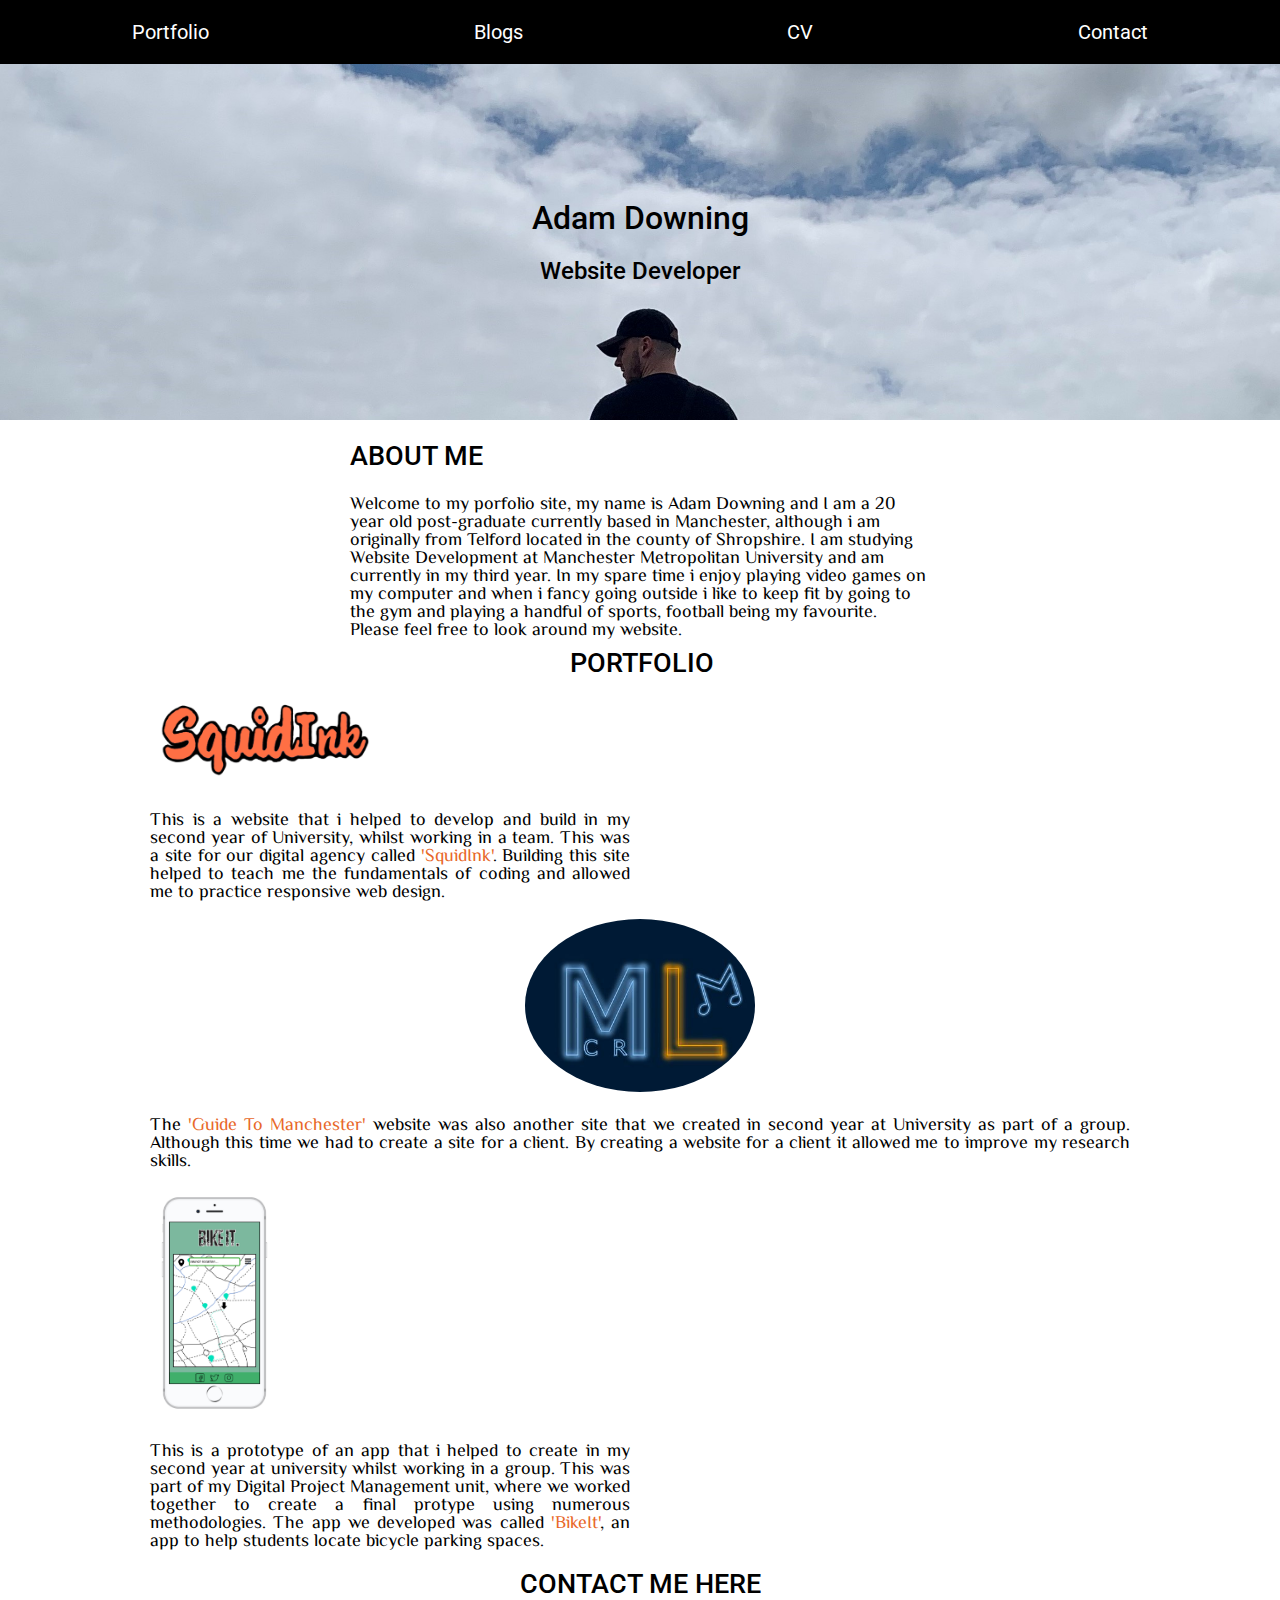
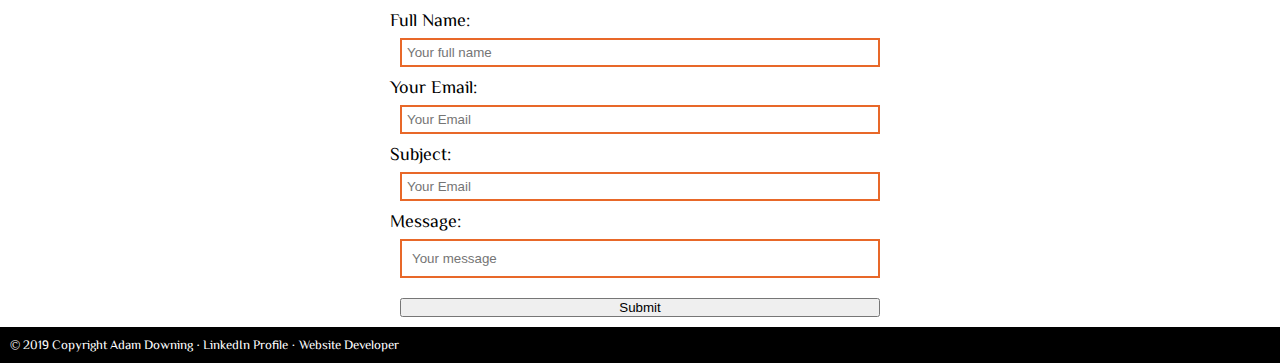
==== website/index.html @ 3586c3d1 "Add files via upload" ====
<!DOCTYPE html>
<html lang="en">

<head>
    <!-- meta data -->
    <meta charset="UTF-8">
    <meta name="viewport" content="width=device-width, initial-scale=1.0">
    <title>Index | Adam Downing</title>
    <meta name= "description" content= "Portfolio page for Adam Downing, showcasing CV, Portfolio and Blogs.">
    <!-- stylesheet -->
    <link rel="stylesheet" type="text/css" href="../website/css/main.css">
    <!-- fonts -->
    <link href="https://fonts.googleapis.com/css?family=Roboto|ZCOOL+XiaoWei&display=swap" rel="stylesheet">
</head>

<body>
  <header>
<!-- navbar-->
<nav class="page-nav">
    <ul class="main-nav">
    <li><a href="#portfolio">Portfolio</a></li>
    <li><a href="blog_page.html">Blogs</a></li>
    <li><a href="cv.html">CV</a></li>
    <li><a href="#contact">Contact</a></li>
   </ul>
</nav>
</header>
<main>
    <!-- hero code -->
    <section class="hero">
      <div class="hero-container">
          <h1>Adam Downing</h1>
          <h2>Website Developer</h2>
      </div>
    </section>

<!-- About -->
<section class="about">
  <div class="about-grid-container">
      <div class="about-head">
          <h2>About Me</h2>
                </div>
  <div class="about-text">
      <p>Welcome to my porfolio site, my name is Adam Downing and I am a 20 year old post-graduate currently based in Manchester, although i am originally from Telford located in the county of Shropshire. I am studying Website Development at Manchester Metropolitan University and am currently in my third year. In my spare time i enjoy playing video games on my computer and when i fancy going outside i like to keep fit by going to the gym and playing a handful of sports, football being my favourite. Please feel free to look around my website.</p>
    </div>

    </section>
 <!-- portfolio -->
  <section class="portfolio" id="portfolio">
    
    <div class="port_title">
      <h2>Portfolio</h2>
    </div>
    
    <div class="portfolio_container">
      <div class="project_1 align-left">
        <a href="https://github.com/adam-d1999/SquidInk"><img src="images/squidink-title.png" alt="image of first project"></a>
      </div>
      
      <div class="text_1 align-left">
        <p>This is a website that i helped to develop and build in my second year of University, whilst working in a team. This was a site for our digital agency called <a href="https://github.com/adam-d1999/SquidInk">&apos;SquidInk&apos;</a>. Building this site helped to teach me the fundamentals of coding and allowed me to practice responsive web design.</p>
      </div>
    
      <div class="project_2">
        <a href="https://github.com/adam-d1999/Guide-to-Manchester/upload"><img src="images/music-logo.jpg" alt="image of second project"></a>
      </div>

      <div class="text_2">
        <p>The <a href="https://github.com/adam-d1999/Guide-to-Manchester/upload">&apos;Guide To Manchester&apos;</a> website was also another site that we created in second year at University as part of a group. Although this time we had to create a site for a client. By creating a website for a client it allowed me to improve my research skills. </p>
      </div>
    
      <div class="project_3 align-left">
        <a href="https://github.com/adam-d1999/Bike-IT"><img src="images/mappage.jpg" class="image of third project"></a>
      </div>
        <div class="text_3 align-left">
          <p>This is a prototype of an app that i helped to create in my second year at university whilst working in a group. This was part of my Digital Project Management unit, where we worked together to create a final protype using numerous methodologies. The app we developed was called <a href="https://github.com/adam-d1999/Bike-IT">&apos;BikeIt&apos;</a>, an app to help students locate bicycle parking spaces.</p>
        </div>
      </div>
      </section>

  <!-- Contact Form -->
  <section id="contact">
    <form class="contact-container">
    <div class="contact-head">
      <h2>Contact Me Here</h2>
    </div>

    <label for ="full-name" class="contact-label">Full Name&colon;</label>
    <input type="text" id="full-name" class="contact-input" placeholder="Your full name" required>

    <label for ="email" class="contact-label">Your Email&colon;</label>
    <input type="email" id="email" class="contact-input" placeholder="Your Email" required>

    <label for ="subject" class="contact-label">Subject&colon;</label>
    <input type="text" id="subject" class="contact-input" placeholder="Your Email" required>

    <label for ="message" class="contact-label">Message&colon;</label>
    <input type="text" id="message" class="contact-input" placeholder="Your message" required>

    <button class="contact-sub-button" id="submit" type="submit">Submit</button>
    </form>
  </section>  
</main>
<!-- footer -->
<footer class="page-footer">
        <div class="footer-content">
            <p>
                <span class="footer-text">&copy;</span>
                <span class="footer-text"> 2019 Copyright Adam Downing</span>
                <span class="footer-separator">&middot;</span>
                <span class="footer-text"><a href="https://www.linkedin.com/in/adam-downing-41a3a1194/">LinkedIn Profile</a></span>
                <span class="footer-separator">&middot;</span>
                <span class="footer-text">Website Developer</span>
            </p>
        </div>

</footer>

</body>

</html>
---- website/css/main.css ----
/*--TYPOGRAPHY--
font-family: 'ZCOOL XiaoWei', serif;
font-family: 'Roboto', sans-serif;
*/

/*--GLOBAL STYLES--*/
*, *::after, *::before {
    padding: 0;
    margin: 0;
    box-sizing: inherit;
}

html {
    box-sizing: border-box;
    font-size: 62.5%;
}

img {
    max-width: 100%;
}

h1, h2, h3, h4 {
    font-family: 'Roboto', sans-serif;
    font-weight: 500;

}

p {
    font-family: 'ZCOOL XiaoWei', serif;
}

nav {
    font-family: 'Roboto', sans-serif; 
}

a {
    text-decoration: none;
    color: #E86829;
}

label {
    font-family: 'ZCOOL XiaoWei', serif;
}
/*--NAVIGATION--*/
.page-nav {
    background-color: black;
}

.main-nav {
    list-style-type: none;
    padding: 2rem 0;
    display: flex;
    justify-content: space-around;
    align-items: center;
}

.main-nav a {
    text-decoration: none;
    font-size: 2rem;
     color: white;
}

.main-nav a:hover {
    border: solid white 3px;
    padding: 3px 4px;
    transition: border 0.2s ease-in-out;
}

/*--HERO--*/
.hero-container {
    display: flex;
    flex-direction: column;
    align-items: center;
    background-image: url("../images/header3.jpg");
    background-size: cover;
    background-repeat: no-repeat;
    background-position: bottom;
    padding: 125px 0;
    font-size: medium;
}

.hero-container h1 {
    padding: 10px;
}

.hero-container h2 {
    padding: 10px;

}


/*--ABOUT--*/


.about-text {
    padding: 10px;
    font-size: large;
}

.about-head {
    padding: 10px;
    margin: 10px auto 1px auto;
    font-size: large;
    text-align: left;
}

.about-head h2 {
    text-transform: uppercase;
}

/*--ABOUT MEDIA QUERY--*/

@media screen and (min-width: 45em) {
   .about {
        max-width: 600px;
        margin: 0 auto;
    }
}

/*--PORTFOLIO--*/
.port_title {
    font-size: large;
    text-align: center;
    width: 140px;
    margin-top: 10px;
    margin-left: 10px;
    text-transform: uppercase;
}

.portfolio_container {
    display: flex;
    flex-direction: column;
    align-items: center;
}

.project_1 {
    max-width: 250px;
    max-height: 250px;
}

.project_1 img {
    padding: 20px;
    max-width: 250px;
    max-height: 250px;
    border-radius: 0%;
}

.project_2 img {
    padding: 10px;
    max-width: 250px;
    max-height: 250px;
    border-radius: 50%;
}

.project_3 img {
    padding: 10px;
    max-width: 250px;
    max-height: 250px;
}

.text_1 {
    padding: 10px;
    font-size: large;
}

.text_2 {
    padding: 10px;
    font-size: large;
}

.text_3 {
    padding: 10px;
    font-size: large;
}

/*--PORTFOLIO MEDIA QUERY--*/

@media screen and (min-width: 45em) {
    .portfolio_container {
        margin: 0 auto;
        max-width: 1000px;

    }
    .port_title {
        margin: 0 auto;
        max-width: 500px;
    }
    .align-left {
        align-self: flex-start;
        max-width: 500px;
    }

    .align-right {
        align-self: flex-end;
        max-width: 500px;
    }


    .text_2, .text_3, .text_1 {
        text-align: justify;
    }

}

/*--Contact--*/
.contact-head {
    font-size: large;
    padding: 10px;
    text-align: center;
    text-transform: uppercase;
}

.full-name {
    padding: 10px;
}

.email {
    padding: 10px;
}

.subject {
    padding: 10px;
}

.message {
    padding: 10px;
}

.contact-container {
    display: flex;
    flex-direction: column;
    justify-content: center;
}
/*--CONTACT FORM--*/
#full-name {
    margin: 10px;
}

#email {
    margin: 10px;
}

#subject {
    margin: 10px;
}

#message {
    margin: 10px;
    padding: 10px;
}

.contact-container {
    font-size: large;
    margin: 20px;
}

.contact-input {
    border: solid #E86829 2px;
    padding: 5px;
}

#submit {
    margin: 10px;
    margin-bottom: 10px;

}

/*--CONTACT MEDIA QUERY--*/
@media screen and (min-width: 45em) {
    .contact-container {
        max-width: 500px;
        margin: 0 auto;
    }

}

/*--FOOTER--*/
.page-footer {
    background-color: black;  
    color: white;
    padding: 10px;
    font-size: small;
}

.page-footer a {
color: white;
}

/*--FOOTER MEDIA QUERY--*/
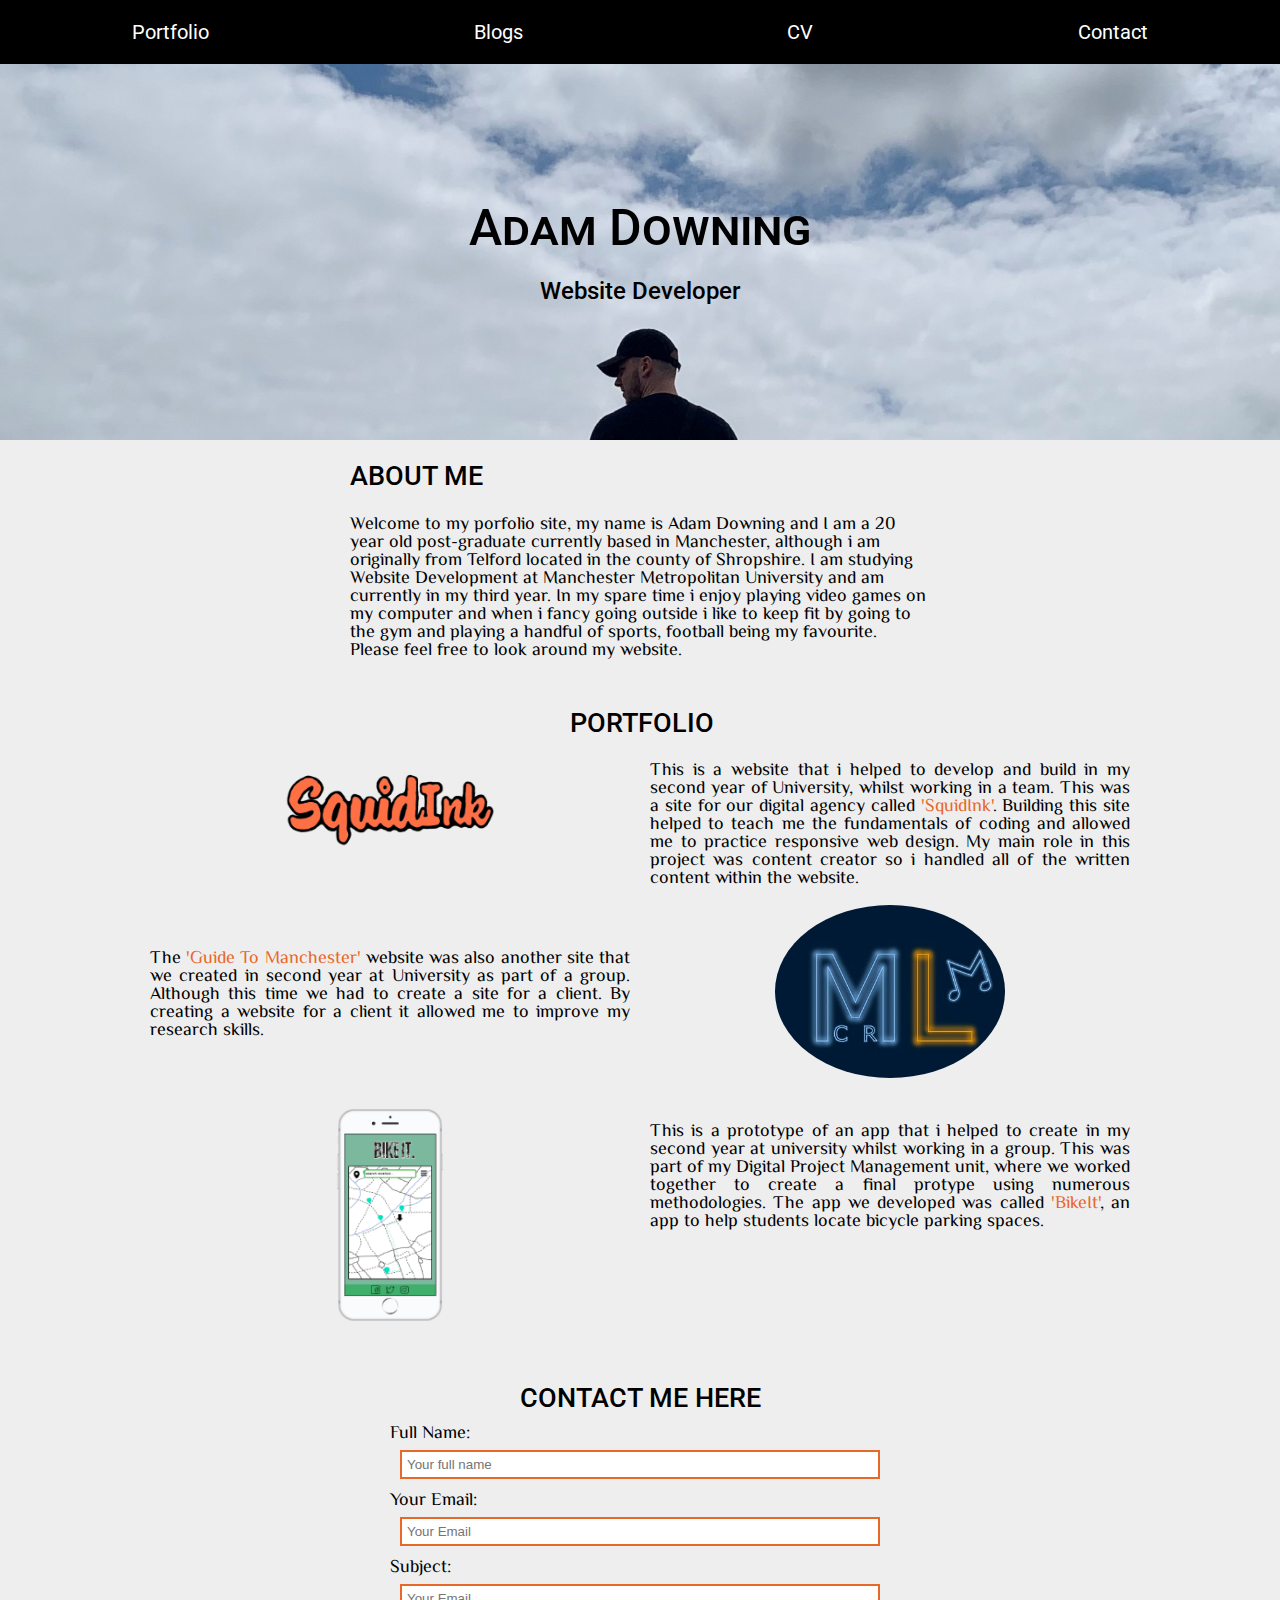
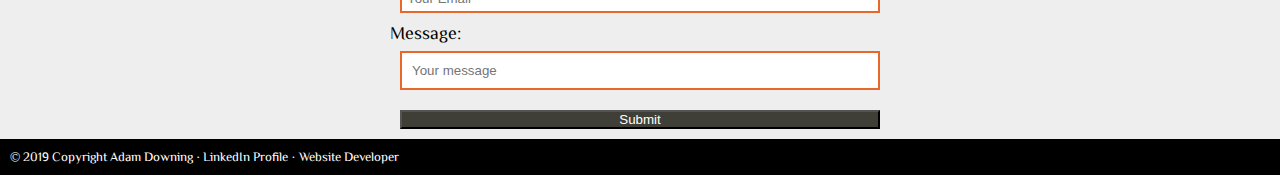
==== commit e7c47be0: "Added blog pages and started CV page" ====
--- a/website/index.html
+++ b/website/index.html
@@ -5,8 +5,9 @@
     <!-- meta data -->
     <meta charset="UTF-8">
     <meta name="viewport" content="width=device-width, initial-scale=1.0">
-    <title>Index | Adam Downing</title>
+    <title>Home | Adam Downing</title>
     <meta name= "description" content= "Portfolio page for Adam Downing, showcasing CV, Portfolio and Blogs.">
+    <meta http-equiv="X-UA-Compatible" content="ie=edge">
     <!-- stylesheet -->
     <link rel="stylesheet" type="text/css" href="../website/css/main.css">
     <!-- fonts -->
@@ -54,23 +55,23 @@
     
     <div class="portfolio_container">
       <div class="project_1 align-left">
-        <a href="https://github.com/adam-d1999/SquidInk"><img src="images/squidink-title.png" alt="image of first project"></a>
+        <a href="https://github.com/adam-d1999/SquidInk"><img src="images/squidink-title.png" alt="image of Squid Ink logo"></a>
       </div>
       
       <div class="text_1 align-left">
-        <p>This is a website that i helped to develop and build in my second year of University, whilst working in a team. This was a site for our digital agency called <a href="https://github.com/adam-d1999/SquidInk">&apos;SquidInk&apos;</a>. Building this site helped to teach me the fundamentals of coding and allowed me to practice responsive web design.</p>
+        <p>This is a website that i helped to develop and build in my second year of University, whilst working in a team. This was a site for our digital agency called <a href="https://github.com/adam-d1999/SquidInk">&apos;SquidInk&apos;</a>. Building this site helped to teach me the fundamentals of coding and allowed me to practice responsive web design. My main role in this project was content creator so i handled all of the written content within the website.</p>
       </div>
     
       <div class="project_2">
-        <a href="https://github.com/adam-d1999/Guide-to-Manchester/upload"><img src="images/music-logo.jpg" alt="image of second project"></a>
+        <a href="https://github.com/adam-d1999/Guide-to-Manchester"><img src="images/music-logo.jpg" alt="image of Guide To Manchester Logo"></a>
       </div>
 
       <div class="text_2">
-        <p>The <a href="https://github.com/adam-d1999/Guide-to-Manchester/upload">&apos;Guide To Manchester&apos;</a> website was also another site that we created in second year at University as part of a group. Although this time we had to create a site for a client. By creating a website for a client it allowed me to improve my research skills. </p>
+        <p>The <a href="https://github.com/adam-d1999/Guide-to-Manchester">&apos;Guide To Manchester&apos;</a> website was also another site that we created in second year at University as part of a group. Although this time we had to create a site for a client. By creating a website for a client it allowed me to improve my research skills.</p>
       </div>
     
       <div class="project_3 align-left">
-        <a href="https://github.com/adam-d1999/Bike-IT"><img src="images/mappage.jpg" class="image of third project"></a>
+        <a href="https://github.com/adam-d1999/Bike-IT"><img src="images/mappage.png" alt="image of BikeIt App" class="third-project-img"></a>
       </div>
         <div class="text_3 align-left">
           <p>This is a prototype of an app that i helped to create in my second year at university whilst working in a group. This was part of my Digital Project Management unit, where we worked together to create a final protype using numerous methodologies. The app we developed was called <a href="https://github.com/adam-d1999/Bike-IT">&apos;BikeIt&apos;</a>, an app to help students locate bicycle parking spaces.</p>
@@ -80,7 +81,7 @@
 
   <!-- Contact Form -->
   <section id="contact">
-    <form class="contact-container">
+    <form action="https://formspree.io/xyyyzpbv" method="POST" class="contact-container">
     <div class="contact-head">
       <h2>Contact Me Here</h2>
     </div>
--- a/website/css/main.css
+++ b/website/css/main.css
@@ -13,6 +13,7 @@
 html {
     box-sizing: border-box;
     font-size: 62.5%;
+    background-color: #EEEEEE;
 }
 
 img {
@@ -71,7 +72,7 @@
     display: flex;
     flex-direction: column;
     align-items: center;
-    background-image: url("../images/header3.jpg");
+    background-image: url("../images/header4.jpg");
     background-size: cover;
     background-repeat: no-repeat;
     background-position: bottom;
@@ -81,10 +82,13 @@
 
 .hero-container h1 {
     padding: 10px;
+    font-variant: small-caps;
+    font-size: 5rem;
 }
 
 .hero-container h2 {
     padding: 10px;
+
 
 }
 
@@ -127,6 +131,10 @@
     text-transform: uppercase;
 }
 
+.portfolio {
+    margin: 4rem 0;
+}
+
 .portfolio_container {
     display: flex;
     flex-direction: column;
@@ -134,28 +142,23 @@
 }
 
 .project_1 {
-    max-width: 250px;
-    max-height: 250px;
+   padding: 10px;
 }
 
 .project_1 img {
     padding: 20px;
     max-width: 250px;
+}
+
+.project_2 img {
+    padding: 10px;
+    max-width: 250px;
+    border-radius: 50%;
+}
+
+.project_3 img {
+    padding: 10px;
     max-height: 250px;
-    border-radius: 0%;
-}
-
-.project_2 img {
-    padding: 10px;
-    max-width: 250px;
-    max-height: 250px;
-    border-radius: 50%;
-}
-
-.project_3 img {
-    padding: 10px;
-    max-width: 250px;
-    max-height: 250px;
 }
 
 .text_1 {
@@ -173,6 +176,9 @@
     font-size: large;
 }
 
+.third-project-img {
+    border-radius: 40px;
+}
 /*--PORTFOLIO MEDIA QUERY--*/
 
 @media screen and (min-width: 45em) {
@@ -180,7 +186,43 @@
         margin: 0 auto;
         max-width: 1000px;
 
-    }
+        display: grid;
+        grid-template-columns: repeat(2, 1fr);
+        justify-items: center;
+
+    }
+
+    .project_1 {
+        grid-column: 1;
+    }
+
+    .text_1 {
+        grid-column: 2;
+        grid-row: 1;
+        margin-top: 10px;
+    }
+
+    .project_2 {
+        grid-column: 2;
+        grid-row: 2;
+    }
+
+    .text_2 {
+        grid-column: 1;
+        grid-row: 2;
+    }
+
+    .project_3 {
+        grid-column: 1;
+        grid-row: 3;
+    }
+
+    .text_3 {
+        grid-column: 2;
+        grid-row: 3;
+        margin-top: 20px;
+    }
+
     .port_title {
         margin: 0 auto;
         max-width: 500px;
@@ -205,9 +247,9 @@
 /*--Contact--*/
 .contact-head {
     font-size: large;
-    padding: 10px;
+    margin-bottom: 8px;
     text-align: center;
-    text-transform: uppercase;
+    text-transform: uppercase;  
 }
 
 .full-name {
@@ -262,7 +304,8 @@
 #submit {
     margin: 10px;
     margin-bottom: 10px;
-
+    background-color: #3F3F37;
+    color: white;
 }
 
 /*--CONTACT MEDIA QUERY--*/
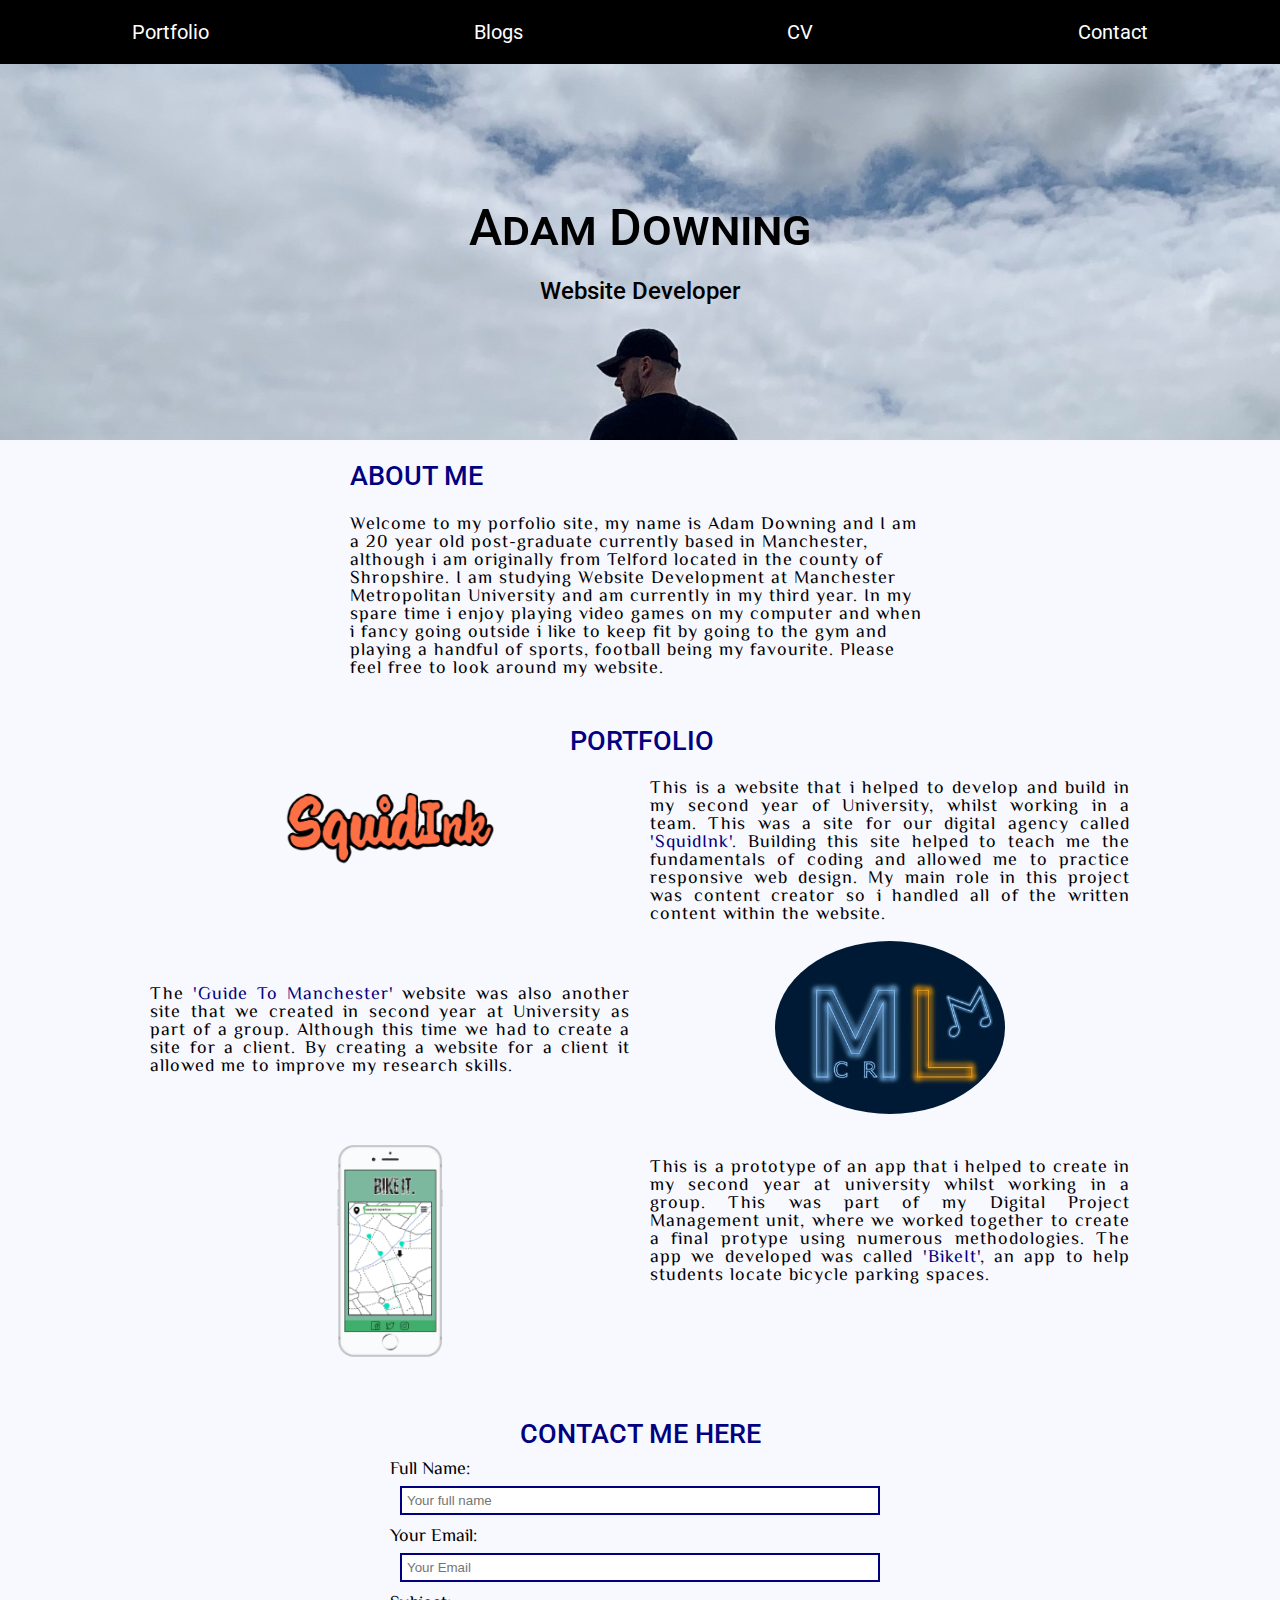
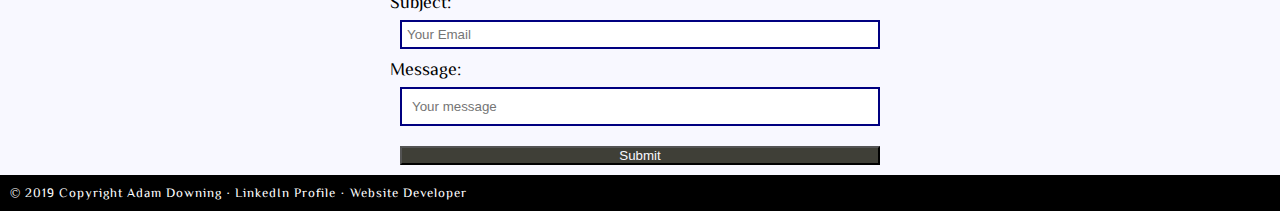
==== commit 904de59b: "Added CV page" ====
--- a/website/index.html
+++ b/website/index.html
@@ -2,12 +2,13 @@
 <html lang="en">
 
 <head>
+    <title>Home | Adam Downing</title>
     <!-- meta data -->
     <meta charset="UTF-8">
     <meta name="viewport" content="width=device-width, initial-scale=1.0">
-    <title>Home | Adam Downing</title>
     <meta name= "description" content= "Portfolio page for Adam Downing, showcasing CV, Portfolio and Blogs.">
     <meta http-equiv="X-UA-Compatible" content="ie=edge">
+    <meta name="keywords" content="MMU, Manchester, CSS, HTML, Portfolio, Blog">
     <!-- stylesheet -->
     <link rel="stylesheet" type="text/css" href="../website/css/main.css">
     <!-- fonts -->
@@ -39,13 +40,13 @@
 <section class="about">
   <div class="about-grid-container">
       <div class="about-head">
-          <h2>About Me</h2>
-                </div>
-  <div class="about-text">
+        <h2>About Me</h2>
+      </div>
+    <div class="about-text">
       <p>Welcome to my porfolio site, my name is Adam Downing and I am a 20 year old post-graduate currently based in Manchester, although i am originally from Telford located in the county of Shropshire. I am studying Website Development at Manchester Metropolitan University and am currently in my third year. In my spare time i enjoy playing video games on my computer and when i fancy going outside i like to keep fit by going to the gym and playing a handful of sports, football being my favourite. Please feel free to look around my website.</p>
     </div>
-
-    </section>
+  </div>
+</section>
  <!-- portfolio -->
   <section class="portfolio" id="portfolio">
     
--- a/website/css/main.css
+++ b/website/css/main.css
@@ -13,7 +13,7 @@
 html {
     box-sizing: border-box;
     font-size: 62.5%;
-    background-color: #EEEEEE;
+    background-color: ghostwhite;;
 }
 
 img {
@@ -23,11 +23,13 @@
 h1, h2, h3, h4 {
     font-family: 'Roboto', sans-serif;
     font-weight: 500;
-
+    color: navy;
 }
 
 p {
     font-family: 'ZCOOL XiaoWei', serif;
+    letter-spacing: 1px;
+    color: #010104;
 }
 
 nav {
@@ -36,7 +38,7 @@
 
 a {
     text-decoration: none;
-    color: #E86829;
+    color: navy;
 }
 
 label {
@@ -60,6 +62,8 @@
     font-size: 2rem;
      color: white;
 }
+
+
 
 .main-nav a:hover {
     border: solid white 3px;
@@ -84,11 +88,12 @@
     padding: 10px;
     font-variant: small-caps;
     font-size: 5rem;
+    color: black;
 }
 
 .hero-container h2 {
     padding: 10px;
-
+    color: black;
 
 }
 
@@ -297,7 +302,7 @@
 }
 
 .contact-input {
-    border: solid #E86829 2px;
+    border: solid navy 2px;
     padding: 5px;
 }
 
@@ -305,7 +310,7 @@
     margin: 10px;
     margin-bottom: 10px;
     background-color: #3F3F37;
-    color: white;
+    color: ghostwhite;
 }
 
 /*--CONTACT MEDIA QUERY--*/
@@ -326,7 +331,11 @@
 }
 
 .page-footer a {
-color: white;
+    color: white;
+}
+
+.page-footer p {
+    color: white;
 }
 
 /*--FOOTER MEDIA QUERY--*/
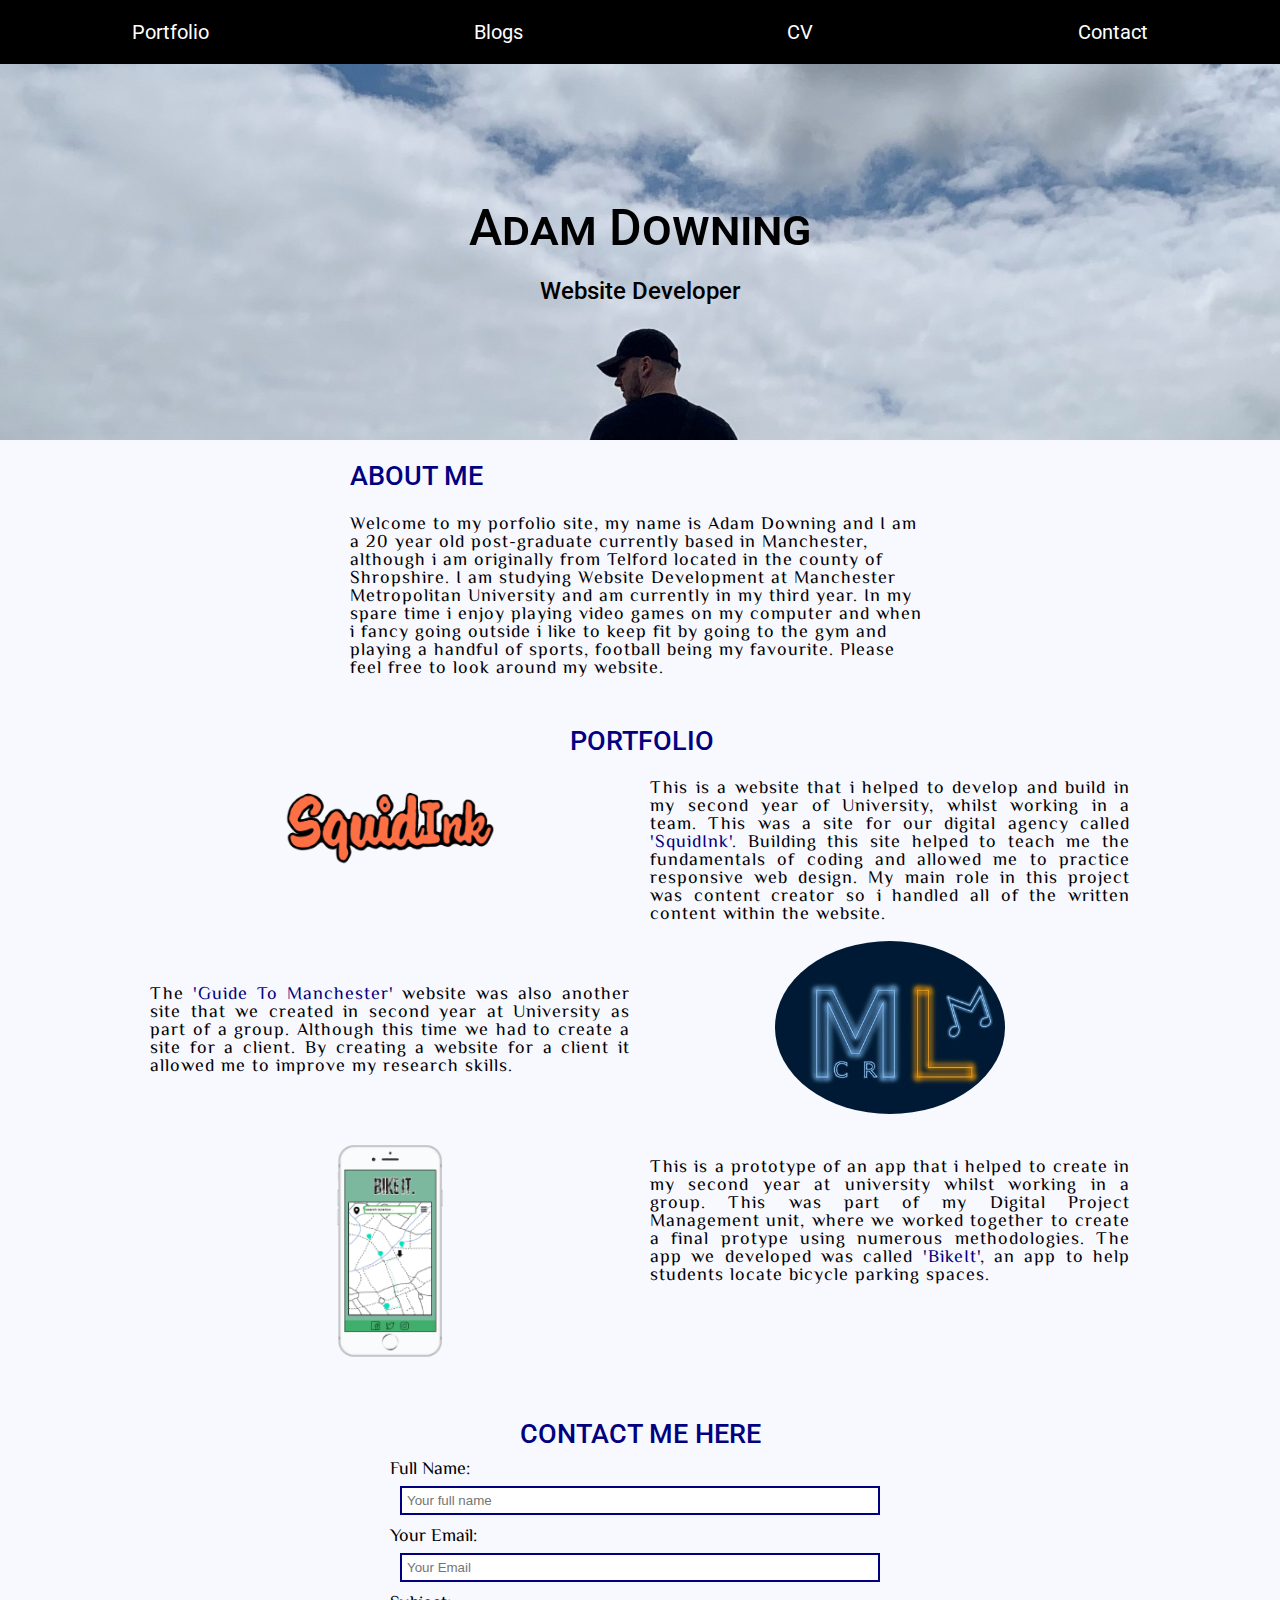
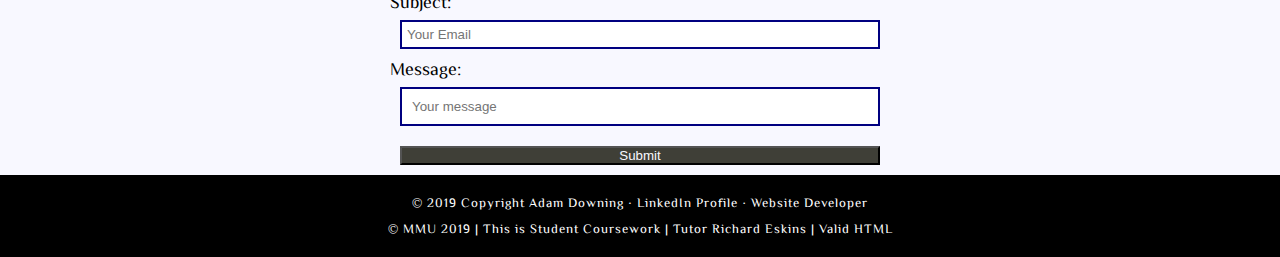
==== commit bbeca3b7: "Added W3C in footer" ====
--- a/website/index.html
+++ b/website/index.html
@@ -9,10 +9,10 @@
     <meta name= "description" content= "Portfolio page for Adam Downing, showcasing CV, Portfolio and Blogs.">
     <meta http-equiv="X-UA-Compatible" content="ie=edge">
     <meta name="keywords" content="MMU, Manchester, CSS, HTML, Portfolio, Blog">
+    <!-- fonts -->
+    <link href="https://fonts.googleapis.com/css?family=Roboto%7cZCOOL+XiaoWei&display=swap" rel="stylesheet">
     <!-- stylesheet -->
     <link rel="stylesheet" type="text/css" href="../website/css/main.css">
-    <!-- fonts -->
-    <link href="https://fonts.googleapis.com/css?family=Roboto|ZCOOL+XiaoWei&display=swap" rel="stylesheet">
 </head>
 
 <body>
@@ -88,18 +88,18 @@
     </div>
 
     <label for ="full-name" class="contact-label">Full Name&colon;</label>
-    <input type="text" id="full-name" class="contact-input" placeholder="Your full name" required>
+    <input type="text" name = "name" id="full-name" class="contact-input" placeholder="Your full name" required>
 
     <label for ="email" class="contact-label">Your Email&colon;</label>
-    <input type="email" id="email" class="contact-input" placeholder="Your Email" required>
+    <input type="email" id="email" name = "_replyto" class="contact-input" placeholder="Your Email" required>
 
     <label for ="subject" class="contact-label">Subject&colon;</label>
     <input type="text" id="subject" class="contact-input" placeholder="Your Email" required>
 
     <label for ="message" class="contact-label">Message&colon;</label>
-    <input type="text" id="message" class="contact-input" placeholder="Your message" required>
+    <input type="text" id="message" name = "message" class="contact-input" placeholder="Your message" required>
 
-    <button class="contact-sub-button" id="submit" type="submit">Submit</button>
+    <button class="contact-sub-button" id="submit" type="submit" value = "Send" >Submit</button>
     </form>
   </section>  
 </main>
@@ -113,6 +113,7 @@
                 <span class="footer-text"><a href="https://www.linkedin.com/in/adam-downing-41a3a1194/">LinkedIn Profile</a></span>
                 <span class="footer-separator">&middot;</span>
                 <span class="footer-text">Website Developer</span>
+                <span class="footer-text"><p>&copy; <a href="http://www.mmu.ac.uk/" title="MMU homepage">MMU 2019</a> | This is Student Coursework | Tutor <a href="mailto:r.eskins@mmu.ac.uk">Richard Eskins</a> | <a href="//validator.w3.org/check?uri=referer" title="W3C HTML Validation Service" >Valid HTML</a></p></span>
             </p>
         </div>
 
--- a/website/css/main.css
+++ b/website/css/main.css
@@ -184,8 +184,8 @@
 .third-project-img {
     border-radius: 40px;
 }
+
 /*--PORTFOLIO MEDIA QUERY--*/
-
 @media screen and (min-width: 45em) {
     .portfolio_container {
         margin: 0 auto;
@@ -278,6 +278,7 @@
     flex-direction: column;
     justify-content: center;
 }
+
 /*--CONTACT FORM--*/
 #full-name {
     margin: 10px;
@@ -328,6 +329,7 @@
     color: white;
     padding: 10px;
     font-size: small;
+    text-align: center;
 }
 
 .page-footer a {
@@ -336,7 +338,6 @@
 
 .page-footer p {
     color: white;
-}
-
-/*--FOOTER MEDIA QUERY--*/
-
+    padding: 1px;
+    padding-top: 10px;
+}
